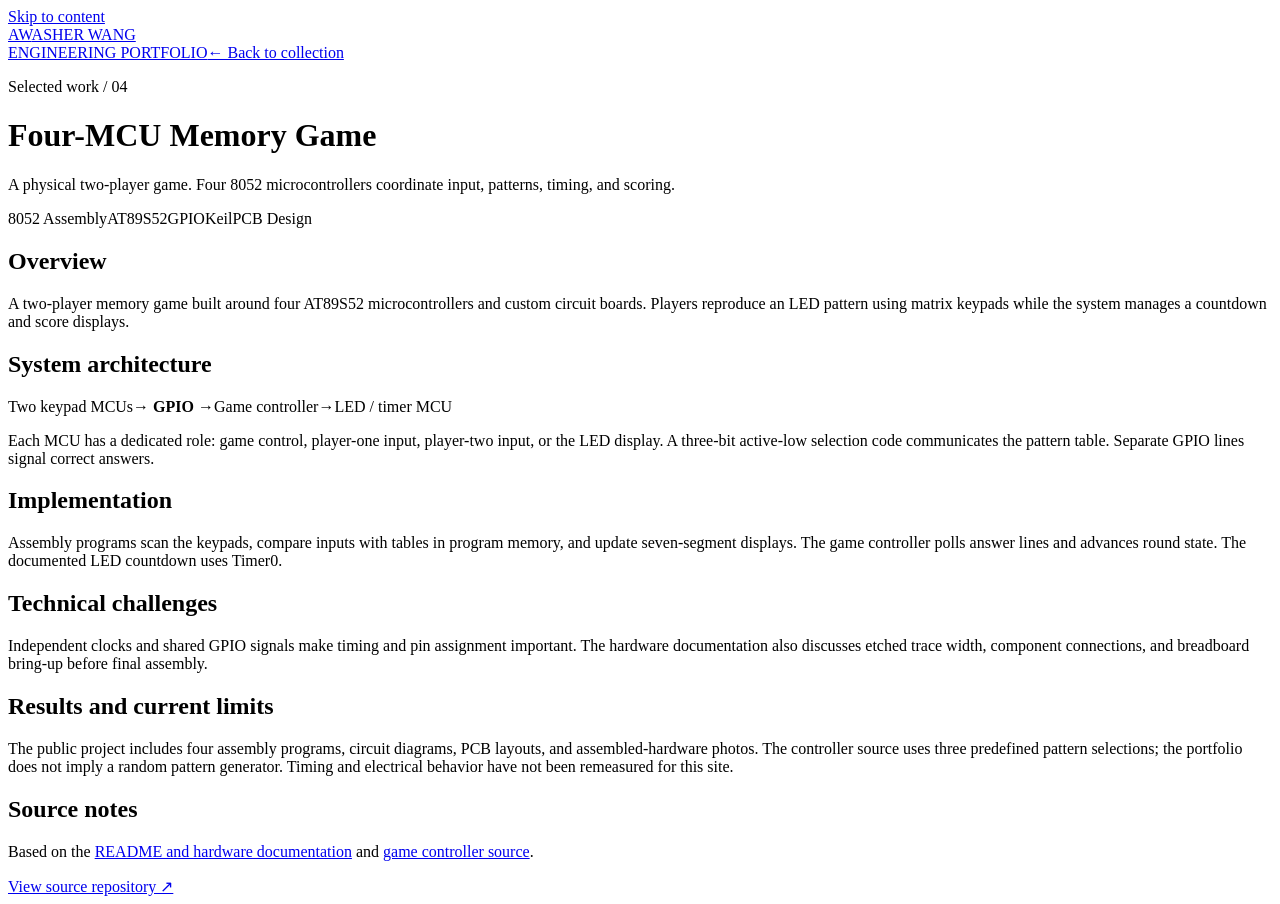
==== projects/8052-memory-game/index.html @ 31ce2653 "Publish CD clearance and viewport fixes" ====
<!DOCTYPE html><html lang="en"><head><meta charset="UTF-8"><meta name="viewport" content="width=device-width, initial-scale=1"><title>Four-MCU Memory Game — Asher Wang</title><meta name="description" content="A physical two-player game. Four 8052 microcontrollers coordinate input, patterns, timing, and scoring."><link rel="canonical" href="https://asher-bosiang.github.io/portfolio-site/projects/8052-memory-game/"><link rel="icon" type="image/svg+xml" href="/portfolio-site/favicon.svg"><meta property="og:title" content="Four-MCU Memory Game — Asher Wang"><meta property="og:description" content="A physical two-player game. Four 8052 microcontrollers coordinate input, patterns, timing, and scoring."><meta property="og:type" content="website"><meta name="theme-color" content="#f3f2ed"><link rel="stylesheet" href="/portfolio-site/_astro/Layout.CcLuzYy7.css"></head><body><a class="skip-link" href="#main-content">Skip to content</a><header class="standalone-header"><a class="wordmark" href="/portfolio-site/">AW<span>ASHER WANG<br>ENGINEERING PORTFOLIO</span></a><a href="/portfolio-site/#project-index">← Back to collection</a></header><main id="main-content" class="standalone prose" style="--accent:#678c9c"><p class="eyebrow">Selected work / 04</p><h1>Four-MCU Memory Game</h1><p class="lead">A physical two-player game. Four 8052 microcontrollers coordinate input, patterns, timing, and scoring.</p><div class="tags"><span>8052 Assembly</span><span>AT89S52</span><span>GPIO</span><span>Keil</span><span>PCB Design</span></div><h2 id="overview">Overview</h2>
<p>A two-player memory game built around four AT89S52 microcontrollers and custom circuit boards. Players reproduce an LED pattern using matrix keypads while the system manages a countdown and score displays.</p>
<h2 id="system-architecture">System architecture</h2>
<div class="architecture"><span>Two keypad MCUs</span><b>→ GPIO →</b><span>Game controller</span><b>→</b><span>LED / timer MCU</span></div>
<p>Each MCU has a dedicated role: game control, player-one input, player-two input, or the LED display. A three-bit active-low selection code communicates the pattern table. Separate GPIO lines signal correct answers.</p>
<h2 id="implementation">Implementation</h2>
<p>Assembly programs scan the keypads, compare inputs with tables in program memory, and update seven-segment displays. The game controller polls answer lines and advances round state. The documented LED countdown uses Timer0.</p>
<h2 id="technical-challenges">Technical challenges</h2>
<p>Independent clocks and shared GPIO signals make timing and pin assignment important. The hardware documentation also discusses etched trace width, component connections, and breadboard bring-up before final assembly.</p>
<h2 id="results-and-current-limits">Results and current limits</h2>
<p>The public project includes four assembly programs, circuit diagrams, PCB layouts, and assembled-hardware photos. The controller source uses three predefined pattern selections; the portfolio does not imply a random pattern generator. Timing and electrical behavior have not been remeasured for this site.</p>
<h2 id="source-notes">Source notes</h2>
<p>Based on the <a href="https://github.com/Asher-BoSiang/memory-game-with-8052-microcontroller/blob/main/README.md">README and hardware documentation</a> and <a href="https://github.com/Asher-BoSiang/memory-game-with-8052-microcontroller/blob/main/Button.asm">game controller source</a>.</p><a class="primary-link" href="https://github.com/Asher-BoSiang/memory-game-with-8052-microcontroller" target="_blank" rel="noreferrer">View source repository ↗</a></main></body></html>
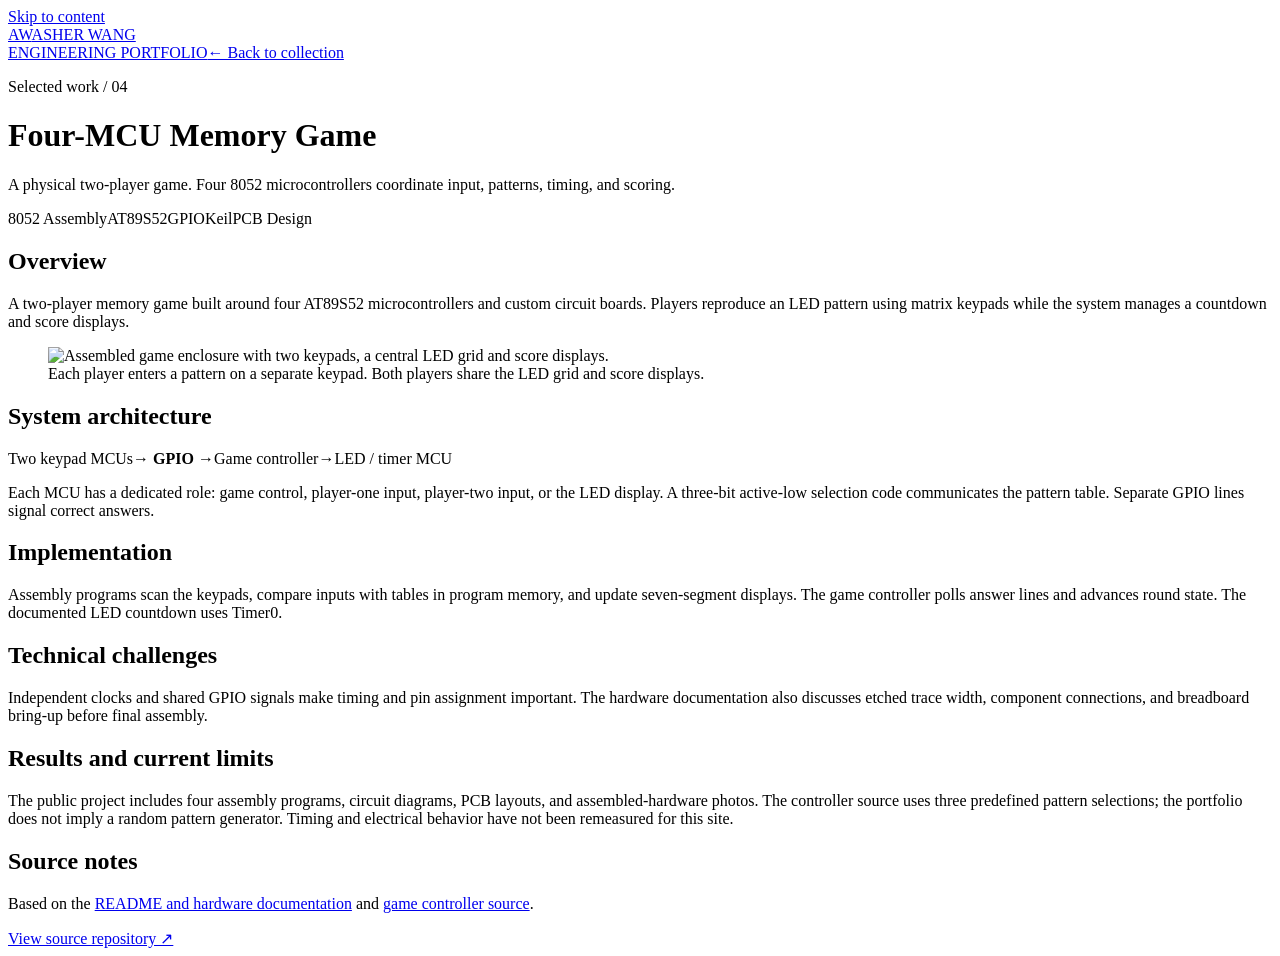
==== commit fc4ea672: "Publish illustrated projects, profile links, and replaceable resume" ====
--- a/projects/8052-memory-game/index.html
+++ b/projects/8052-memory-game/index.html
@@ -1,5 +1,6 @@
-<!DOCTYPE html><html lang="en"><head><meta charset="UTF-8"><meta name="viewport" content="width=device-width, initial-scale=1"><title>Four-MCU Memory Game — Asher Wang</title><meta name="description" content="A physical two-player game. Four 8052 microcontrollers coordinate input, patterns, timing, and scoring."><link rel="canonical" href="https://asher-bosiang.github.io/portfolio-site/projects/8052-memory-game/"><link rel="icon" type="image/svg+xml" href="/portfolio-site/favicon.svg"><meta property="og:title" content="Four-MCU Memory Game — Asher Wang"><meta property="og:description" content="A physical two-player game. Four 8052 microcontrollers coordinate input, patterns, timing, and scoring."><meta property="og:type" content="website"><meta name="theme-color" content="#f3f2ed"><link rel="stylesheet" href="/portfolio-site/_astro/Layout.CcLuzYy7.css"></head><body><a class="skip-link" href="#main-content">Skip to content</a><header class="standalone-header"><a class="wordmark" href="/portfolio-site/">AW<span>ASHER WANG<br>ENGINEERING PORTFOLIO</span></a><a href="/portfolio-site/#project-index">← Back to collection</a></header><main id="main-content" class="standalone prose" style="--accent:#678c9c"><p class="eyebrow">Selected work / 04</p><h1>Four-MCU Memory Game</h1><p class="lead">A physical two-player game. Four 8052 microcontrollers coordinate input, patterns, timing, and scoring.</p><div class="tags"><span>8052 Assembly</span><span>AT89S52</span><span>GPIO</span><span>Keil</span><span>PCB Design</span></div><h2 id="overview">Overview</h2>
+<!DOCTYPE html><html lang="en"><head><meta charset="UTF-8"><meta name="viewport" content="width=device-width, initial-scale=1"><title>Four-MCU Memory Game — Asher Wang</title><meta name="description" content="A physical two-player game. Four 8052 microcontrollers coordinate input, patterns, timing, and scoring."><link rel="canonical" href="https://asher-bosiang.github.io/portfolio-site/projects/8052-memory-game/"><link rel="icon" type="image/svg+xml" href="/portfolio-site/favicon.svg"><meta property="og:title" content="Four-MCU Memory Game — Asher Wang"><meta property="og:description" content="A physical two-player game. Four 8052 microcontrollers coordinate input, patterns, timing, and scoring."><meta property="og:type" content="website"><meta name="theme-color" content="#f3f2ed"><link rel="stylesheet" href="/portfolio-site/_astro/Layout.Bv01WIa5.css"></head><body><a class="skip-link" href="#main-content">Skip to content</a><header class="standalone-header"><a class="wordmark" href="/portfolio-site/">AW<span>ASHER WANG<br>ENGINEERING PORTFOLIO</span></a><a href="/portfolio-site/#project-index">← Back to collection</a></header><main id="main-content" class="standalone prose" style="--accent:#678c9c"><p class="eyebrow">Selected work / 04</p><h1>Four-MCU Memory Game</h1><p class="lead">A physical two-player game. Four 8052 microcontrollers coordinate input, patterns, timing, and scoring.</p><div class="tags"><span>8052 Assembly</span><span>AT89S52</span><span>GPIO</span><span>Keil</span><span>PCB Design</span></div><h2 id="overview">Overview</h2>
 <p>A two-player memory game built around four AT89S52 microcontrollers and custom circuit boards. Players reproduce an LED pattern using matrix keypads while the system manages a countdown and score displays.</p>
+<figure class="project-figure"><img src="/portfolio-site/project-images/memory.webp" width="788" height="654" alt="Assembled game enclosure with two keypads, a central LED grid and score displays." loading="lazy" decoding="async"/><figcaption>Each player enters a pattern on a separate keypad. Both players share the LED grid and score displays.</figcaption></figure>
 <h2 id="system-architecture">System architecture</h2>
 <div class="architecture"><span>Two keypad MCUs</span><b>→ GPIO →</b><span>Game controller</span><b>→</b><span>LED / timer MCU</span></div>
 <p>Each MCU has a dedicated role: game control, player-one input, player-two input, or the LED display. A three-bit active-low selection code communicates the pattern table. Separate GPIO lines signal correct answers.</p>
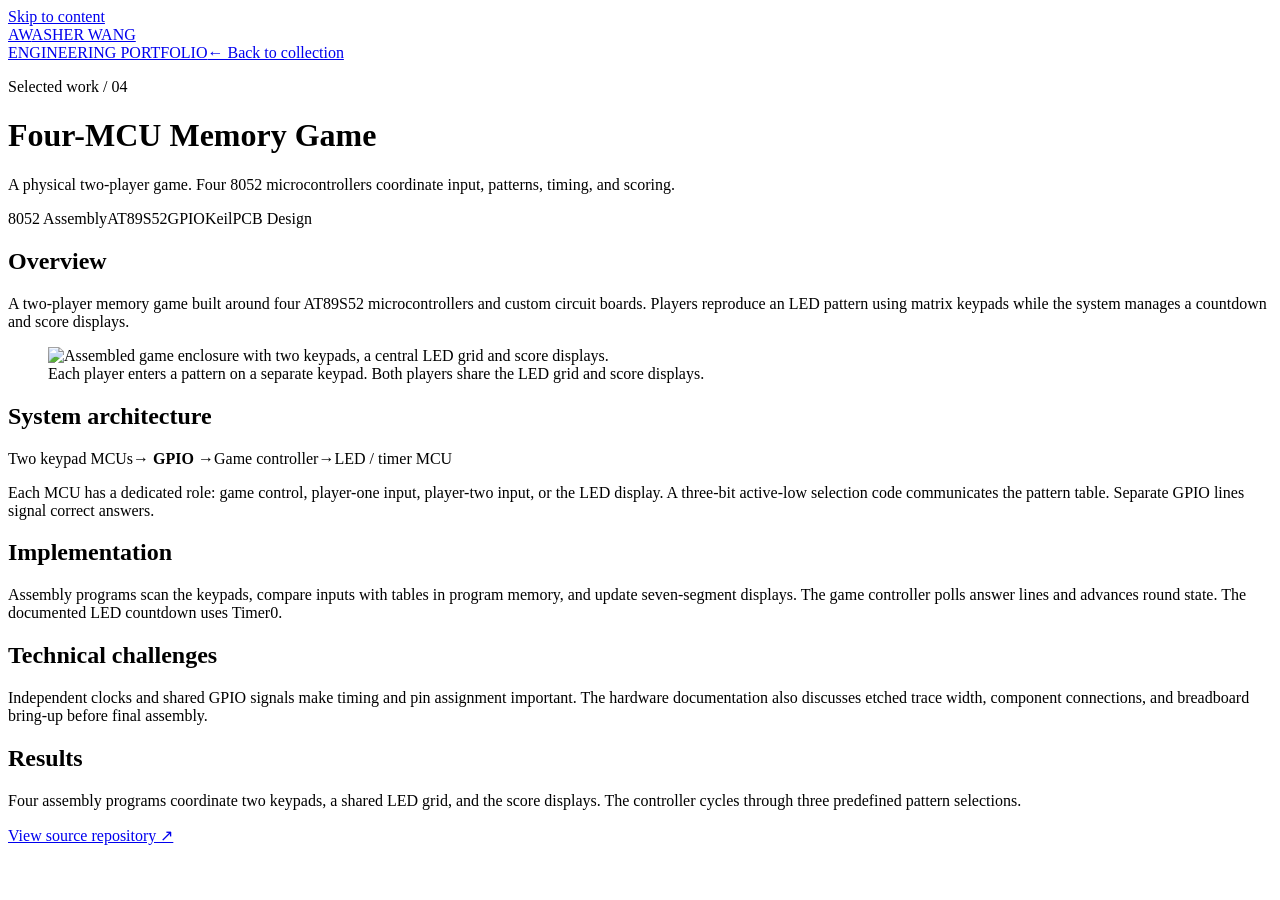
==== commit f974c59b: "Feature hardware on the homepage and streamline project articles" ====
--- a/projects/8052-memory-game/index.html
+++ b/projects/8052-memory-game/index.html
@@ -1,4 +1,4 @@
-<!DOCTYPE html><html lang="en"><head><meta charset="UTF-8"><meta name="viewport" content="width=device-width, initial-scale=1"><title>Four-MCU Memory Game — Asher Wang</title><meta name="description" content="A physical two-player game. Four 8052 microcontrollers coordinate input, patterns, timing, and scoring."><link rel="canonical" href="https://asher-bosiang.github.io/portfolio-site/projects/8052-memory-game/"><link rel="icon" type="image/svg+xml" href="/portfolio-site/favicon.svg"><meta property="og:title" content="Four-MCU Memory Game — Asher Wang"><meta property="og:description" content="A physical two-player game. Four 8052 microcontrollers coordinate input, patterns, timing, and scoring."><meta property="og:type" content="website"><meta name="theme-color" content="#f3f2ed"><link rel="stylesheet" href="/portfolio-site/_astro/Layout.Bv01WIa5.css"></head><body><a class="skip-link" href="#main-content">Skip to content</a><header class="standalone-header"><a class="wordmark" href="/portfolio-site/">AW<span>ASHER WANG<br>ENGINEERING PORTFOLIO</span></a><a href="/portfolio-site/#project-index">← Back to collection</a></header><main id="main-content" class="standalone prose" style="--accent:#678c9c"><p class="eyebrow">Selected work / 04</p><h1>Four-MCU Memory Game</h1><p class="lead">A physical two-player game. Four 8052 microcontrollers coordinate input, patterns, timing, and scoring.</p><div class="tags"><span>8052 Assembly</span><span>AT89S52</span><span>GPIO</span><span>Keil</span><span>PCB Design</span></div><h2 id="overview">Overview</h2>
+<!DOCTYPE html><html lang="en"><head><meta charset="UTF-8"><meta name="viewport" content="width=device-width, initial-scale=1"><title>Four-MCU Memory Game — Asher Wang</title><meta name="description" content="A physical two-player game. Four 8052 microcontrollers coordinate input, patterns, timing, and scoring."><link rel="canonical" href="https://asher-bosiang.github.io/portfolio-site/projects/8052-memory-game/"><link rel="icon" type="image/svg+xml" href="/portfolio-site/favicon.svg"><meta property="og:title" content="Four-MCU Memory Game — Asher Wang"><meta property="og:description" content="A physical two-player game. Four 8052 microcontrollers coordinate input, patterns, timing, and scoring."><meta property="og:type" content="website"><meta name="theme-color" content="#f3f2ed"><link rel="stylesheet" href="/portfolio-site/_astro/Layout.Cr8VX5PP.css"></head><body><a class="skip-link" href="#main-content">Skip to content</a><header class="standalone-header"><a class="wordmark" href="/portfolio-site/">AW<span>ASHER WANG<br>ENGINEERING PORTFOLIO</span></a><a href="/portfolio-site/#project-index">← Back to collection</a></header><main id="main-content" class="standalone prose" style="--accent:#678c9c"><p class="eyebrow">Selected work / 04</p><h1>Four-MCU Memory Game</h1><p class="lead">A physical two-player game. Four 8052 microcontrollers coordinate input, patterns, timing, and scoring.</p><div class="tags"><span>8052 Assembly</span><span>AT89S52</span><span>GPIO</span><span>Keil</span><span>PCB Design</span></div><h2 id="overview">Overview</h2>
 <p>A two-player memory game built around four AT89S52 microcontrollers and custom circuit boards. Players reproduce an LED pattern using matrix keypads while the system manages a countdown and score displays.</p>
 <figure class="project-figure"><img src="/portfolio-site/project-images/memory.webp" width="788" height="654" alt="Assembled game enclosure with two keypads, a central LED grid and score displays." loading="lazy" decoding="async"/><figcaption>Each player enters a pattern on a separate keypad. Both players share the LED grid and score displays.</figcaption></figure>
 <h2 id="system-architecture">System architecture</h2>
@@ -8,7 +8,5 @@
 <p>Assembly programs scan the keypads, compare inputs with tables in program memory, and update seven-segment displays. The game controller polls answer lines and advances round state. The documented LED countdown uses Timer0.</p>
 <h2 id="technical-challenges">Technical challenges</h2>
 <p>Independent clocks and shared GPIO signals make timing and pin assignment important. The hardware documentation also discusses etched trace width, component connections, and breadboard bring-up before final assembly.</p>
-<h2 id="results-and-current-limits">Results and current limits</h2>
-<p>The public project includes four assembly programs, circuit diagrams, PCB layouts, and assembled-hardware photos. The controller source uses three predefined pattern selections; the portfolio does not imply a random pattern generator. Timing and electrical behavior have not been remeasured for this site.</p>
-<h2 id="source-notes">Source notes</h2>
-<p>Based on the <a href="https://github.com/Asher-BoSiang/memory-game-with-8052-microcontroller/blob/main/README.md">README and hardware documentation</a> and <a href="https://github.com/Asher-BoSiang/memory-game-with-8052-microcontroller/blob/main/Button.asm">game controller source</a>.</p><a class="primary-link" href="https://github.com/Asher-BoSiang/memory-game-with-8052-microcontroller" target="_blank" rel="noreferrer">View source repository ↗</a></main></body></html>+<h2 id="results">Results</h2>
+<p>Four assembly programs coordinate two keypads, a shared LED grid, and the score displays. The controller cycles through three predefined pattern selections.</p><a class="primary-link" href="https://github.com/Asher-BoSiang/memory-game-with-8052-microcontroller" target="_blank" rel="noreferrer">View source repository ↗</a></main></body></html>
